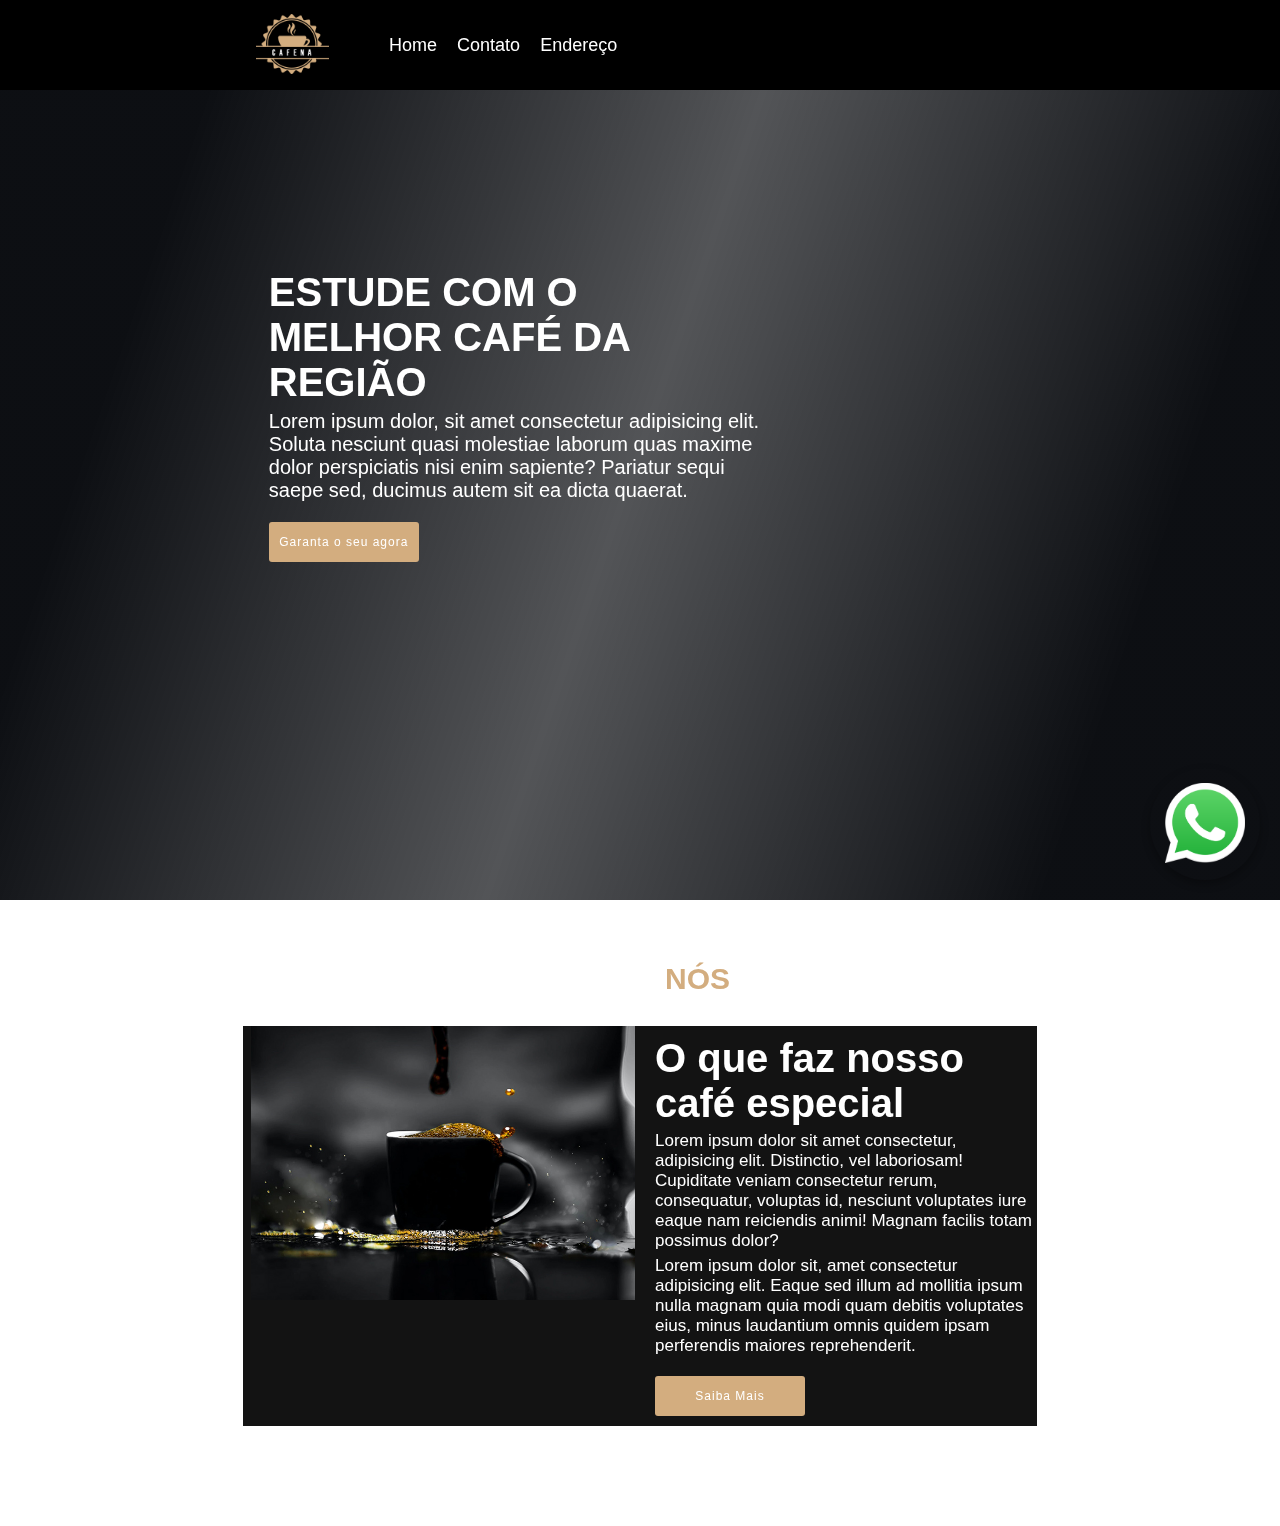
==== cftr2/index.html @ 981f9acc "teste" ====
<!DOCTYPE html>
<html lang="pt-br">
<head>
    <meta charset="UTF-8">
    <meta name="viewport" content="width=device-width, initial-scale=1.0">
    <link rel="stylesheet" href="styles.css">
    <title>site-café</title>
</head>
<body>
    <div class="caixa-video">
        <video src="videos/coffe.mp4" loop muted autoplay></video>
        <div class="mascara"></div>
    </div>

    <header>
        <section class="sectionh">
            <a href="#">
                <img src="imagens/logo.png" alt="logo">
            </a>

            <nav>
                <a href="index.html">Home</a>
                <a href="contato.html">Contato</a>
                <a href="endereco.html">Endereço</a>
            </nav>

        </section>
    </header>


        <section class="section1">
            <div class="divs1">
                <h3>ESTUDE COM O <br> MELHOR CAFÉ DA <br>REGIÃO</h3>
                <p class="ps1">Lorem ipsum dolor, sit amet consectetur adipisicing elit. Soluta nesciunt quasi molestiae laborum quas maxime dolor perspiciatis nisi enim sapiente? Pariatur sequi saepe sed, ducimus autem sit ea dicta quaerat.</p>
                <a href="#" class="as1">Garanta o seu agora</a>
            </div>
        </section>


    <section class="section2"> 
        <h2><span>SOBRE </span>NÓS</h2>
        <div class="fundos2">
            <div class="divimagem">
                <img src="imagens/about-img.jpeg" alt="imagem de café" id="idimagem" class="img2">
            </div>

                <div class="parte2">
                    <h3>O que faz nosso <br>café especial</h3>
                    <p>Lorem ipsum dolor sit amet consectetur, adipisicing elit. Distinctio, vel laboriosam! Cupiditate veniam consectetur rerum, consequatur, voluptas id, nesciunt voluptates iure eaque nam reiciendis animi! Magnam facilis totam possimus dolor?</p>
                    <p>Lorem ipsum dolor sit, amet consectetur adipisicing elit. Eaque sed illum ad mollitia ipsum nulla magnam quia modi quam debitis voluptates eius, minus laudantium omnis quidem ipsam perferendis maiores reprehenderit.</p>
                    <a href="#" class="as2">Saiba Mais</a>
                </div>
        
        </div>
    </section>

 
        <a href="https://wa.link/4q16wh" class="whatsapp-button" target="_blank">
            <img src="imagens/whatsapp-logo-1.png" alt="whatsapp" class="imgw">
        </a>

</body>
<script src="scripts.js"></script>
</html>
---- cftr2/styles.css ----
:root {
    font-size: 10px;
    --main-color: #d3ad7f;
    --black:#131313;
    --bg: #010103;
    --border:0.1rem solid rgba(255, 255, 255, 0.3);
}

* {
    margin: 0;
    padding: 0;
    box-sizing: border-box;
    text-decoration: none;
    font-family:Arial, Helvetica, sans-serif;
}

.caixa-video {
    position: fixed;
    z-index: -1;
    width: 100%;
    height: 100%;
}

.caixa-video video {
    min-height: 100%;
    min-width: 100%;
    position: fixed;
    top: 0;
}

.mascara {
    height: 100%;
    width: 100%;
    position: fixed;
    top: 0;
    background: linear-gradient(109deg, rgba(10, 12, 16, 0.99) 15%, rgba(10, 12, 16, 0.7) 50%, rgba(10, 12, 16, 0.99) 85%);
}

.header {
    position: fixed;
    top: 0;
    left: 0;
    z-index: 2;
    background-color: #000;
    width: 100vw;
    border-bottom: 1px 1px solid rgb(250, 250, 250);
}

header section {
    background-color: #000;
    display: flex;
    align-items: center;
    justify-content: flex-start;
    gap: 50px;
    padding-top: 1.5rem 0;
    position: relative;
    height: 10vh;
}

header section nav {
    display: flex;
}

header section a img {
    padding-left: 20vw;
    height: 6rem;
}

header section nav a {
    margin: 0 1rem;
    font-size: 1.8rem;
    color:#fff;
}

nav a:hover {
    color: #d3ad7f;
    text-decoration: underline;
    transition: 0.2s;
}

.section1 {
    margin-bottom: 400px;
}

.divs1 {
    padding-left: 21vw;
    padding-top: 20vh;
}

.divs1 h3 {
    color: white;
    font-size: 4em;
}

.divs1 p {
    color: white;
    font-size: 2em;
    margin-top: 5px;
}

.divs1 a {
    display: flex;
    height: 40px;
    width: 150px;
    align-items: center;
    justify-content: center;
    background-color: var(--main-color);
    border-radius: 3px;
    letter-spacing: 1px;
    transition: all 0.1s linear;
    cursor: pointer;
    border: none;
    background: var(--main-color);
    color: white;
    font-family: sans-serif;
    font-size: 1.2em;
}

.divs1 a:hover {
    box-shadow: 7px 7px 25px var(--main-color), -9px -9px 33px var(--main-color);
    transform: translateY(-2px);
}

.ps1 {
    width:500px;
}

.as1 {
    margin-top: 20px;
}

.section2 {
    margin-bottom: 100px;
}

.section2 h2 {
    font-size: 3em;
    color: #d3ad7f;
    text-align: center;
    margin-bottom: 30px;
} 

.section2 h2 span {
    color: #fff;
}

.fundos2 {
    background-color: #131313;
    display: flex;
    justify-content: center;
    margin: auto;
    width: 62vw;
}

.parte2 {
    width: 30vw;
    margin-left: 5px;
    padding:10px ;
}

.parte2 h3 {
    color: white;
    font-size: 4em;
}

.parte2 p {
    color: white;
    font-size: 1.7em;
    margin-top: 5px;
    width: 30vw;
}

.divimagem, .img2{
    width: 30vw;
    margin-right: 5px;
}

.as2 {
    margin-top: 20px;
    display: flex;
    height: 40px;
    width: 150px;
    align-items: center;
    justify-content: center;
    background-color: var(--main-color);
    border-radius: 3px;
    letter-spacing: 1px;
    transition: all 0.1s linear;
    cursor: pointer;
    border: none;
    background: var(--main-color);
    color: white;
    font-family: sans-serif;
    font-size: 1.2em;
}

.as2:hover {
    box-shadow: 7px 7px 25px var(--main-color), -9px -9px 33px var(--main-color);
    transform: translateY(-2px);
}

.map-container {
    position: absolute;
    top: 100px;
    display: flex;
    left: 50%;
    top: 25%;
    transform: translate( -50%);
}

#my-map-canvas {
    height: 100%;
    width: 100%;
    max-width: 100%;
}

.map-iframe {
    height: 70vh;
    width: 40vw;
    border: 0;
}

.titulo-endereco {
    color: #fff;
    margin: auto;
    font-size: 3em;
    display: flex;
    justify-content: center;
    margin: 40px;

}

.titulo-endereco span {
    color: #d3ad7f;
}

.whatsapp-button {
    position: fixed;
    bottom: 20px;
    right: 20px;
    border-radius: 50%;
    padding: 15px;
    box-shadow: 0 4px 8px rgba(0, 0, 0, 0.3);
    z-index: 1000;
    animation: pulsar 1.5s infinite;
}

@keyframes pulsar {
    0% {
        transform: scale(1);
    }
    50% {
        transform: scale(1.2);
    }
    100% {
        transform: scale(1); 
    }
}

.whatsapp-button img {
    width: 80px;
    height: 80px;
}

.main-contato {
    display: flex;
    justify-content: center;
}

.divtexto-contato {
    margin-top: 20vh;
    margin-right: 20vw;
}

.divtexto-contato h1 {
    color: white;
    font-size: 4em;
}

.divtexto-contato h1 span {
    color: #d3ad7f;
}

.divtexto-contato p {
    color: white;
    font-size: 1.4em;
    margin-top: 7px;
    line-height: 1.5;
}

.icones a img {
    width: 25px;
    margin-top: 10px;
}

.divformulario {
    margin-top: 15vh;
}

.form-container {
    padding: 20px;
    border-radius: 8px;
    width: 400px;
    max-width: 100%;
  }

  .form-container h2 {
    text-align: center;
    margin-bottom: 20px;
    color: white;
  }

  .form-container label {
    font-size: 14px;
    color: white;
    display: block;
    margin-bottom: 5px;
  }

  .form-container input, .form-container textarea {
    width: 100%;
    padding: 10px;
    margin-bottom: 15px;
    border: 1px solid #ccc;
    border-radius: 4px;
    font-size: 14px;
    background-color: #fafafa;
  }

  .form-container input:focus, .form-container textarea:focus {
    border-color: #d3ad7f;
    outline: none;
  }

  .form-container button {
    width: 100%;
    padding: 12px;
    background-color: #d3ad7f;
    color: white;
    border: none;
    border-radius: 4px;
    font-size: 16px;
    cursor: pointer;
  }

  .form-container button:hover {
    background-color: #d3ad7f;
  }

  .form-container p {
    color: white;
    font-size: 1.7em;
    margin-bottom: 10px;
  }
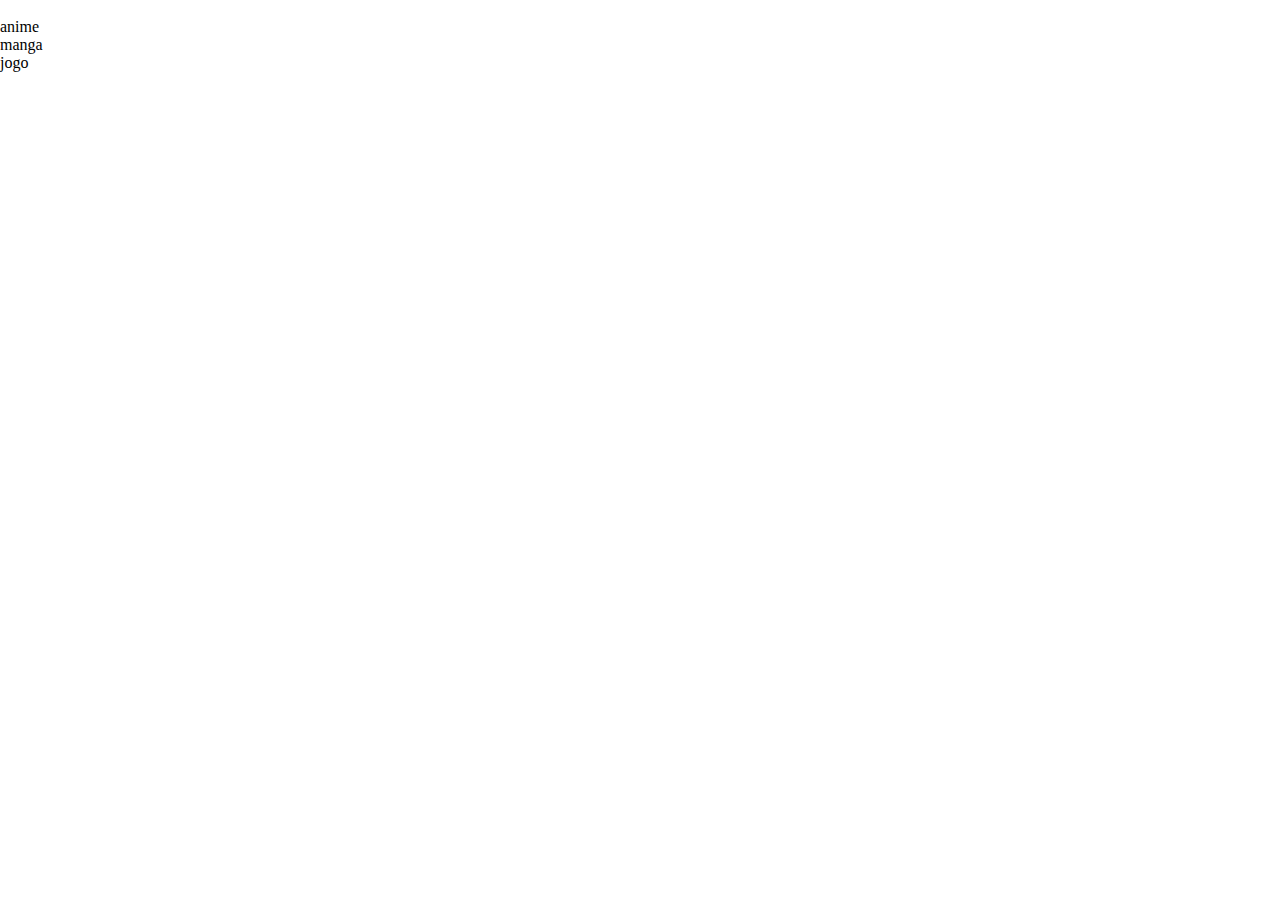
==== commit 8f92bcab: "dbz" ====
--- a/cftr2/index.html
+++ b/cftr2/index.html
@@ -1,64 +1,26 @@
-<!DOCTYPE html>
-<html lang="pt-br">
-<head>
-    <meta charset="UTF-8">
-    <meta name="viewport" content="width=device-width, initial-scale=1.0">
-    <link rel="stylesheet" href="styles.css">
-    <title>site-café</title>
-</head>
-<body>
-    <div class="caixa-video">
-        <video src="videos/coffe.mp4" loop muted autoplay></video>
-        <div class="mascara"></div>
-    </div>
-
-    <header>
-        <section class="sectionh">
-            <a href="#">
-                <img src="imagens/logo.png" alt="logo">
-            </a>
-
-            <nav>
-                <a href="index.html">Home</a>
-                <a href="contato.html">Contato</a>
-                <a href="endereco.html">Endereço</a>
-            </nav>
-
-        </section>
-    </header>
-
-
-        <section class="section1">
-            <div class="divs1">
-                <h3>ESTUDE COM O <br> MELHOR CAFÉ DA <br>REGIÃO</h3>
-                <p class="ps1">Lorem ipsum dolor, sit amet consectetur adipisicing elit. Soluta nesciunt quasi molestiae laborum quas maxime dolor perspiciatis nisi enim sapiente? Pariatur sequi saepe sed, ducimus autem sit ea dicta quaerat.</p>
-                <a href="#" class="as1">Garanta o seu agora</a>
-            </div>
-        </section>
-
-
-    <section class="section2"> 
-        <h2><span>SOBRE </span>NÓS</h2>
-        <div class="fundos2">
-            <div class="divimagem">
-                <img src="imagens/about-img.jpeg" alt="imagem de café" id="idimagem" class="img2">
-            </div>
-
-                <div class="parte2">
-                    <h3>O que faz nosso <br>café especial</h3>
-                    <p>Lorem ipsum dolor sit amet consectetur, adipisicing elit. Distinctio, vel laboriosam! Cupiditate veniam consectetur rerum, consequatur, voluptas id, nesciunt voluptates iure eaque nam reiciendis animi! Magnam facilis totam possimus dolor?</p>
-                    <p>Lorem ipsum dolor sit, amet consectetur adipisicing elit. Eaque sed illum ad mollitia ipsum nulla magnam quia modi quam debitis voluptates eius, minus laudantium omnis quidem ipsam perferendis maiores reprehenderit.</p>
-                    <a href="#" class="as2">Saiba Mais</a>
-                </div>
-        
-        </div>
-    </section>
-
- 
-        <a href="https://wa.link/4q16wh" class="whatsapp-button" target="_blank">
-            <img src="imagens/whatsapp-logo-1.png" alt="whatsapp" class="imgw">
-        </a>
-
-</body>
-<script src="scripts.js"></script>
+<!DOCTYPE html>
+<html lang="en">
+<head>
+    <meta charset="UTF-8">
+    <meta name="viewport" content="width=device-width, initial-scale=1.0">
+    <link rel="stylesheet" href="style.css">
+    <title>Dragon Ball</title>
+</head>
+<body>
+    <header>
+
+        <img src="#" alt="">
+
+        <ul>
+            <li><a href=""></a>anime</li>
+            <li><a href=""></a>manga</li>
+            <li><a href=""></a>jogo</li>
+        </ul>
+
+    </header>
+
+    <main>
+
+    </main>
+</body>
 </html>--- a/cftr2/style.css
+++ b/cftr2/style.css
@@ -0,0 +1,12 @@
+* {
+    margin: 0;
+    padding: 0;
+}
+
+section {
+    background-color: black;
+}
+
+main {
+    background-image: url(https://pin.it/60sD5syK1) ;
+}